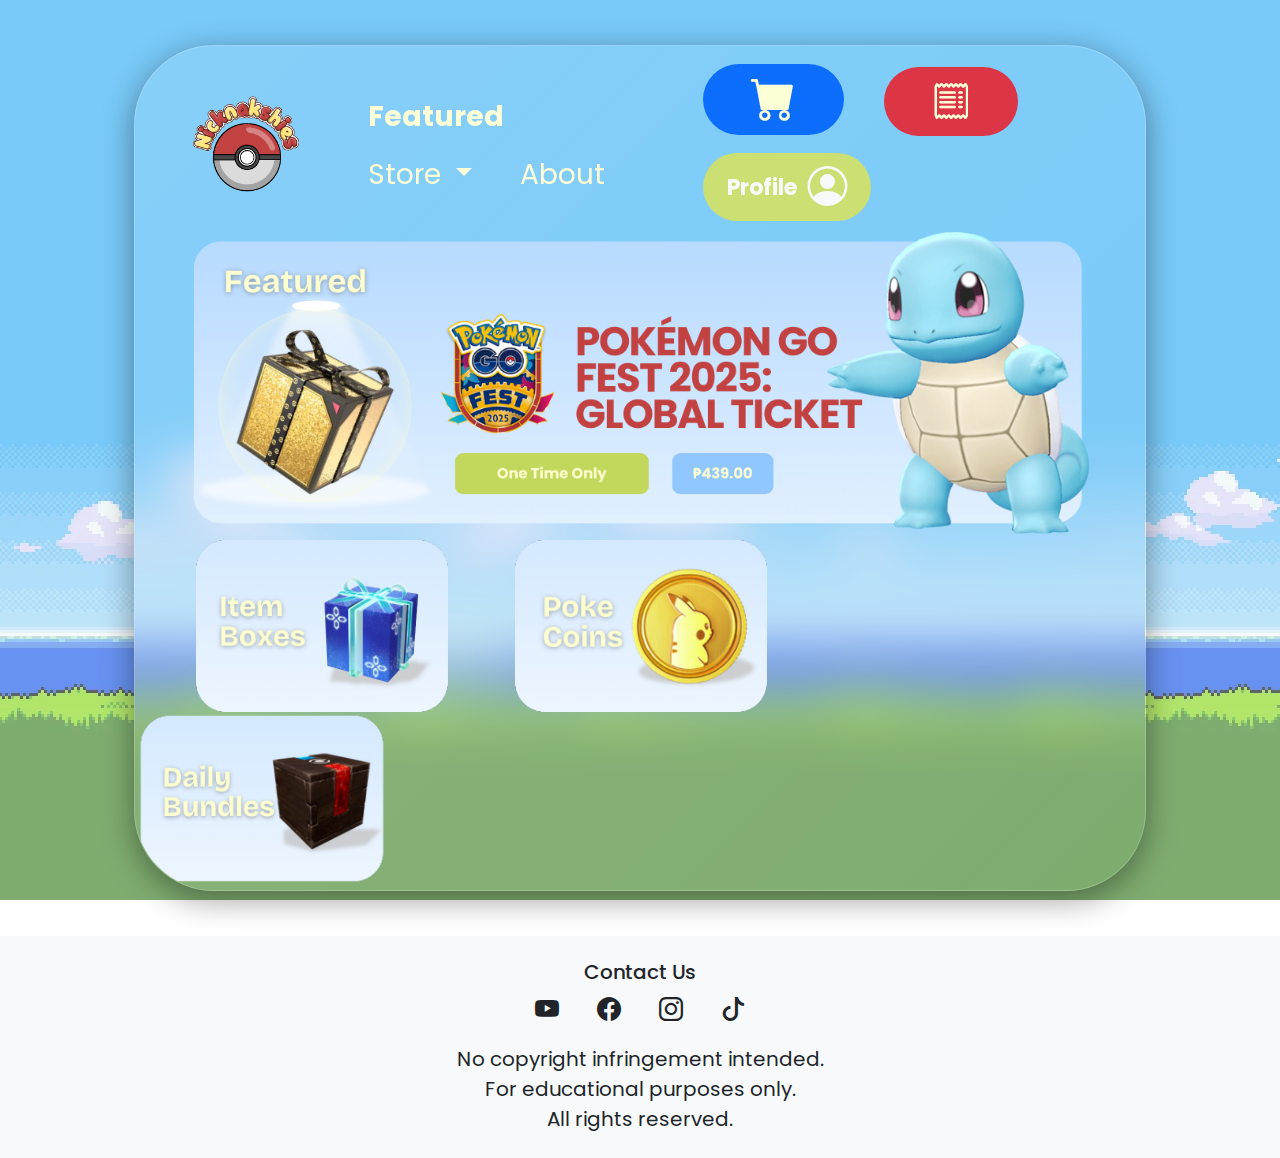
==== index.html @ af0fc051 "FINAL COPY" ====
<!DOCTYPE html>
<html lang="en">
<head>
    <meta charset="UTF-8">
    <meta name="viewport" content="width=device-width, initial-scale=1.0">
    <link rel="icon" type="image/png" href="/assets/favicon/favicon-96x96.png" sizes="96x96" />
    <link rel="icon" type="image/svg+xml" href="/assets/favicon/favicon.svg" />
    <link rel="shortcut icon" href="/assets/favicon//favicon.ico" />
    <link rel="apple-touch-icon" sizes="180x180" href="/assets/favicon//apple-touch-icon.png" />
    <link rel="manifest" href="/assets/favicon//site.webmanifest" />

    <title>Pokemon GO Web Store</title>
    
    <!-- Poppins Font-->
    <link href="https://fonts.googleapis.com/css2?family=Poppins:wght@300;400;500;600;700&display=swap" rel="stylesheet">

    <!-- BootStrap-->
    <link href="https://cdn.jsdelivr.net/npm/bootstrap@5.3.3/dist/css/bootstrap.min.css" rel="stylesheet" integrity="sha384-QWTKZyjpPEjISv5WaRU9OFeRpok6YctnYmDr5pNlyT2bRjXh0JMhjY6hW+ALEwIH" crossorigin="anonymous">
    <link href="https://cdn.jsdelivr.net/npm/bootstrap-icons@1.10.5/font/bootstrap-icons.css" rel="stylesheet">
    
    <!--CSS natin-->
    <link rel="stylesheet" href="../pages/style.css">

</head>
<body>
    <div class="main-window">
        <!-- NAVBAR START -->
        <nav class="navbar navbar-expand-lg navbar-light bg-light px-4 mt-0 ms-3">
            <a class="navbar-brand" href="#">
                <img src="../assets/Logo.png" alt="Logo" >
            </a>

            <button class="navbar-toggler" type="button" data-bs-toggle="collapse" data-bs-target="#navbarContent"
                aria-controls="navbarContent" aria-expanded="false" aria-label="Toggle navigation">
                <span class="navbar-toggler-icon"></span>
            </button>

            <!-- Navbar content -->
            <div class="collapse navbar-collapse" id="navbarContent">

                <ul class="navbar-nav me-auto mb-2 mb-lg-0 ms-0 mt-2">
                    <li class="nav-item fs-3 me-5 ms-4">
                        <a class="nav-link fw-bold" href="/pages/Store/store.html#navbarContent">Featured</a>
                    </li>

                    <li class="nav-item dropdown fs-3 ms-4 me-2">
                        <a class="nav-link dropdown-toggle" href="#" id="storeDropdown" role="button" data-bs-toggle="dropdown" aria-expanded="false">
                            Store
                        </a>
                        <ul class="dropdown-menu" aria-labelledby="storeDropdown">
                            <li><a class="dropdown-item" href="/pages/Store/store.html#item-boxes">Item Boxes</a></li>
                            <li><a class="dropdown-item" href="../pages/Store/store.html#Poke-coins">Poke Coins</a></li>
                            <li><a class="dropdown-item" href="../pages/Store/store.html#Daily-bundles">Daily Bundles</a></li>
                        </ul>
                    </li>

                    <li class="nav-item fs-3 ms-4 me-2">
                        <a class="nav-link" href="#footer">About</a>
                    </li>
                </ul>


                <ul class="navbar-nav mb-2 mb-lg-0 me-5">
                    <li class="nav-item me-4 mt-1">
                        <a class="nav-link" href="/pages/Cart/cart.html">
                            <i class="bi bi-cart-fill override-icon rounded-pill bg-primary px-5 py-1" style="font-size: 2.8rem;"></i>
                        </a>
                    </li>
                    <li class="nav-item me-3 mt-2">
                        <a class="nav-link" href="/pages/Past_Orders/orders.html">
                            <i class="bi bi-receipt override-icon rounded-pill bg-danger px-5 py-2"></i>
                        </a>
                    </li>
                    <li class="nav-item me-1">
                        <a class="nav-link" href="../pages/Profile/profile.html">
                            <div class="d-flex align-items-center rounded-pill mt-1 px-4 py-1 fw-bold text-light" style="gap: 10px; background-color: #cbdf72;">Profile
                                <i class="bi bi-person-circle fs-1 text-light"></i>
                            </div>
                        </a>   
                    </li>
                </ul>
            </div>
        </nav>  
        <section class="featured-image" style="margin-bottom: -3%;"> 
            <h2>
                <a class="nav-link" href="../pages/Store/store.html">
                    <img src="../../assets/FEATURED CANVA.png" alt="Featured Image">
                </a>
            </h2>
        </section>        
        <a href="/pages/Store/store.html#item-boxes" >
            <img src="../assets/ITEM BOX.png" alt="Item Boxes"class="item-box" style="margin-left: 6%;">
        </a>
        <a href="/pages/Store/store.html#Poke-coins">
            <img src="../assets/POKECOINS.png" alt="Poke Coins"class="poke-coins" >
        </a>
        <a href="/pages/Store/store.html#Daily-bundles">
            <img src="../assets/DAILY BUNDLES.png" alt="Daily Bundles"class="daily-bundles">            
        
        </a>
        
   </div>
    <footer class="bg-light text-dark py-4" id="footer">
        <div class="container text-center">
          <h5>Contact Us</h5>
          <!-- Social Media Icons -->
          <div class="mb-3">
            <a href="#" class=" mx-3">
              <i class="bi bi-youtube text-dark" style="font-size: 1.5rem;"></i>
            </a>
            <a href="#" class=" mx-3 text-dark" >
              <i class="bi bi-facebook" style="font-size: 1.5rem;"></i>
            </a>
            <a href="https://www.instagram.com/frishdesu/" target="_blank" class=" mx-3">
              <i class="bi bi-instagram text-dark" style="font-size: 1.5rem;"></i>
            </a>
            <a href="#" class=" mx-3">
              <i class="bi bi-tiktok text-dark" style="font-size: 1.5rem;"></i>
            </a>
          </div>
      
          <!-- Disclaimer -->
          <div class="small fs-5">
            No copyright infringement intended.<br>
            For educational purposes only. <br>
            All rights reserved.
          </div>
          
        </div>
      </footer>
    <script src="https://cdn.jsdelivr.net/npm/bootstrap@5.3.3/dist/js/bootstrap.bundle.min.js" integrity="sha384-YvpcrYf0tY3lHB60NNkmXc5s9fDVZLESaAA55NDzOxhy9GkcIdslK1eN7N6jIeHz" crossorigin="anonymous"></script>
    <script>
        window.addEventListener("resize", () => {
            console.log("Window width:", window.innerWidth);
        });

    // Load profile image on home page
        document.addEventListener("DOMContentLoaded", function() {
            var savedImage = localStorage.getItem("profileImage");
            if (savedImage) {
                document.getElementById("home-profile-icon").style.backgroundImage = "url('" + savedImage + "')";
            }
        });

    </script>
    
</body>
</html>
---- pages/style.css ----
body {
    font-family: 'Poppins', sans-serif; font-size: 22px;
}

body {
    background-image: url('../assets/Background.png');
    background-repeat: no-repeat; 
    background-position: center;
    background-attachment: fixed;
    background-size: cover;
}

.main-window {
    max-width: 79vw;
    width: 100%;
    height: 94vh;
    margin: 5vh auto; 
    background: linear-gradient(135deg, rgba(255,255,255,0.1), rgba(255,255,255,0));
    backdrop-filter: blur(25px);
    -webkit-backdrop-filter: blur(25px);
    border-radius: 80px;
    border: 1px solid rgba(255, 255, 255, 0.2);
    box-shadow: 0 8px 32px 0 rgba(0, 0, 0, 0.4);
    overflow: hidden;
}

/* Transparent navbar */
.navbar {
    background-color: transparent !important;
}

.navbar-nav {
    display: flex;
    flex-wrap: wrap;
    align-items: center;
}

.nav-item {
    min-width: 0; 
}

/* Optional: remove box shadow */
.navbar-light {
    box-shadow: none !important;
}

/* Navbar links color */ 
.navbar-light .navbar-nav .nav-link {
    color: #fdffd6; /* or white if dark background */
}

.navbar-light .navbar-nav .nav-link:hover {
    color: #5b7b9e;
}

/* Icon color */
.navbar-light .navbar-nav .nav-link i {
    color: #fdffd6; /* or #fff for dark bg */
}

/* Optional: style the brand/logo image */
.navbar-brand img {
    height: 145px;
}

ul>li>a.nav-link{
    transition: 0.4s ease;
}

ul>li>a.nav-link:hover{
    scale: 1.10;
}

.override-icon{
    font-size:2.4rem;
}

.scroll-offset{
    scroll-margin-top: 250px;
}

.featured-image{
    text-align: center; 
    padding-top: 20px; /* Adjust spacing if needed */
}

.featured-image img {
    width: 90%;
    margin-top: -5%;
    height: auto;
    transition: 0.4s ease;
}

.featured-image img:hover{
    scale: 1.03;
}

.item-box, .poke-coins, .daily-bundles{
    width: 25%;
    margin-right: 6%;
    transition: 0.4s ease;
}

.item-box:hover, .poke-coins:hover, .daily-bundles:hover{
    transform: scale(1.05);
}

div a {
    text-decoration: none;
}
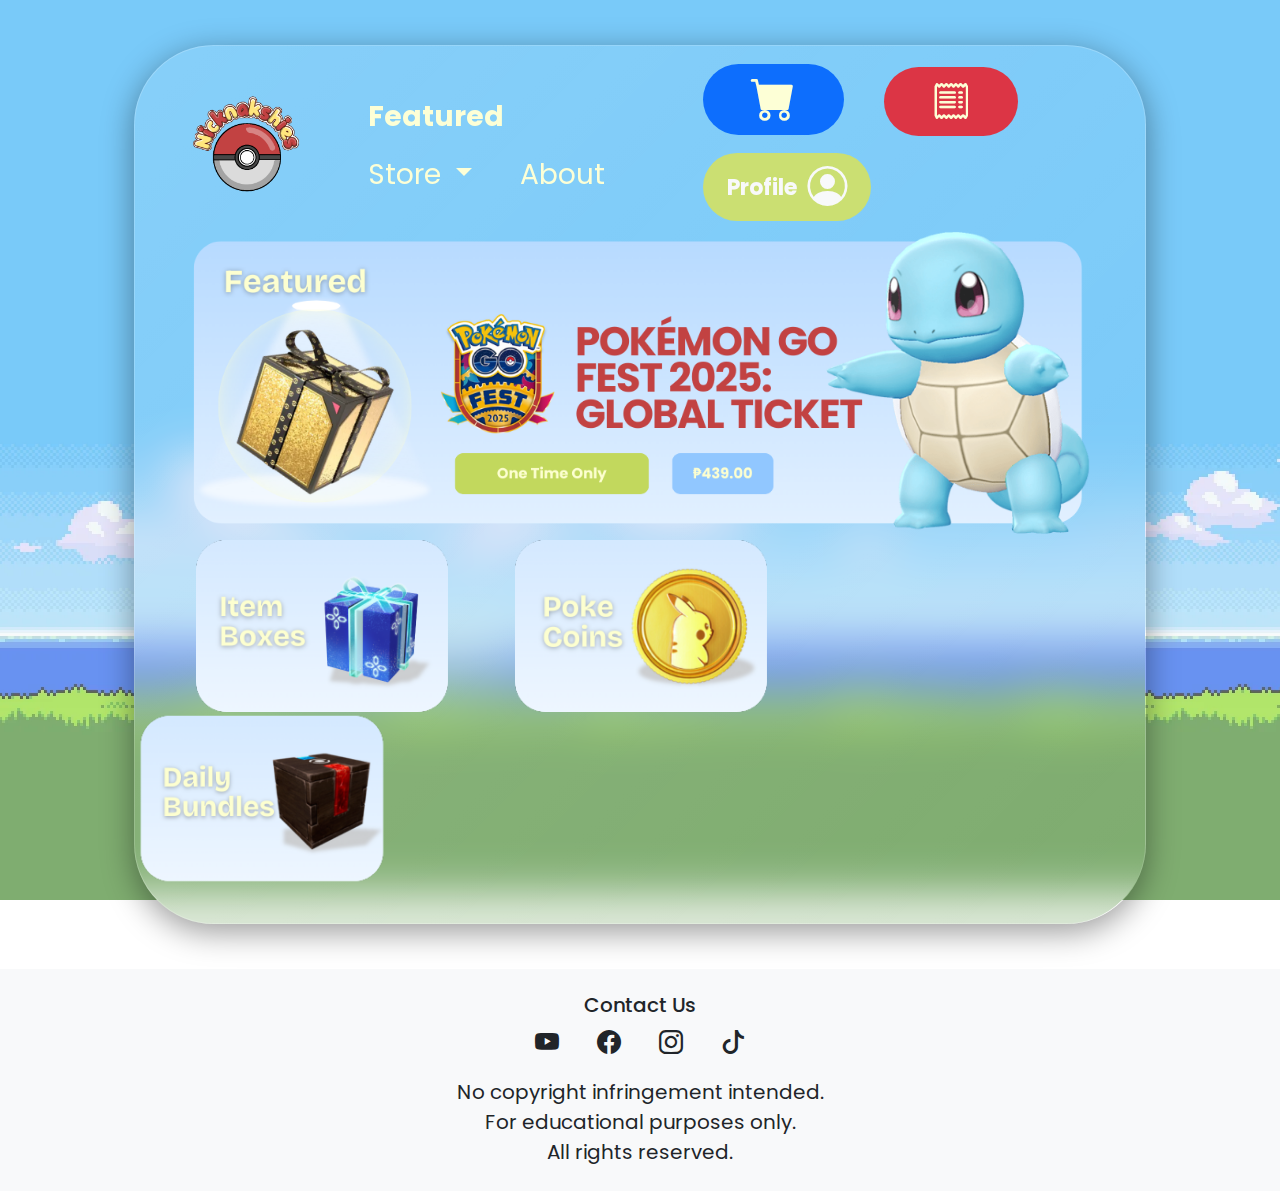
==== commit afb933be: "FINAL NA LAST NA TO" ====
--- a/index.html
+++ b/index.html
@@ -95,8 +95,7 @@
             <img src="../assets/POKECOINS.png" alt="Poke Coins"class="poke-coins" >
         </a>
         <a href="/pages/Store/store.html#Daily-bundles">
-            <img src="../assets/DAILY BUNDLES.png" alt="Daily Bundles"class="daily-bundles">            
-        
+            <img src="../assets/DAILY BUNDLES.png" alt="Daily Bundles"class="daily-bundles" >            
         </a>
         
    </div>
--- a/pages/style.css
+++ b/pages/style.css
@@ -13,7 +13,7 @@
 .main-window {
     max-width: 79vw;
     width: 100%;
-    height: 94vh;
+    height: auto;
     margin: 5vh auto; 
     background: linear-gradient(135deg, rgba(255,255,255,0.1), rgba(255,255,255,0));
     backdrop-filter: blur(25px);
@@ -22,6 +22,7 @@
     border: 1px solid rgba(255, 255, 255, 0.2);
     box-shadow: 0 8px 32px 0 rgba(0, 0, 0, 0.4);
     overflow: hidden;
+    padding-bottom: 3%;
 }
 
 /* Transparent navbar */
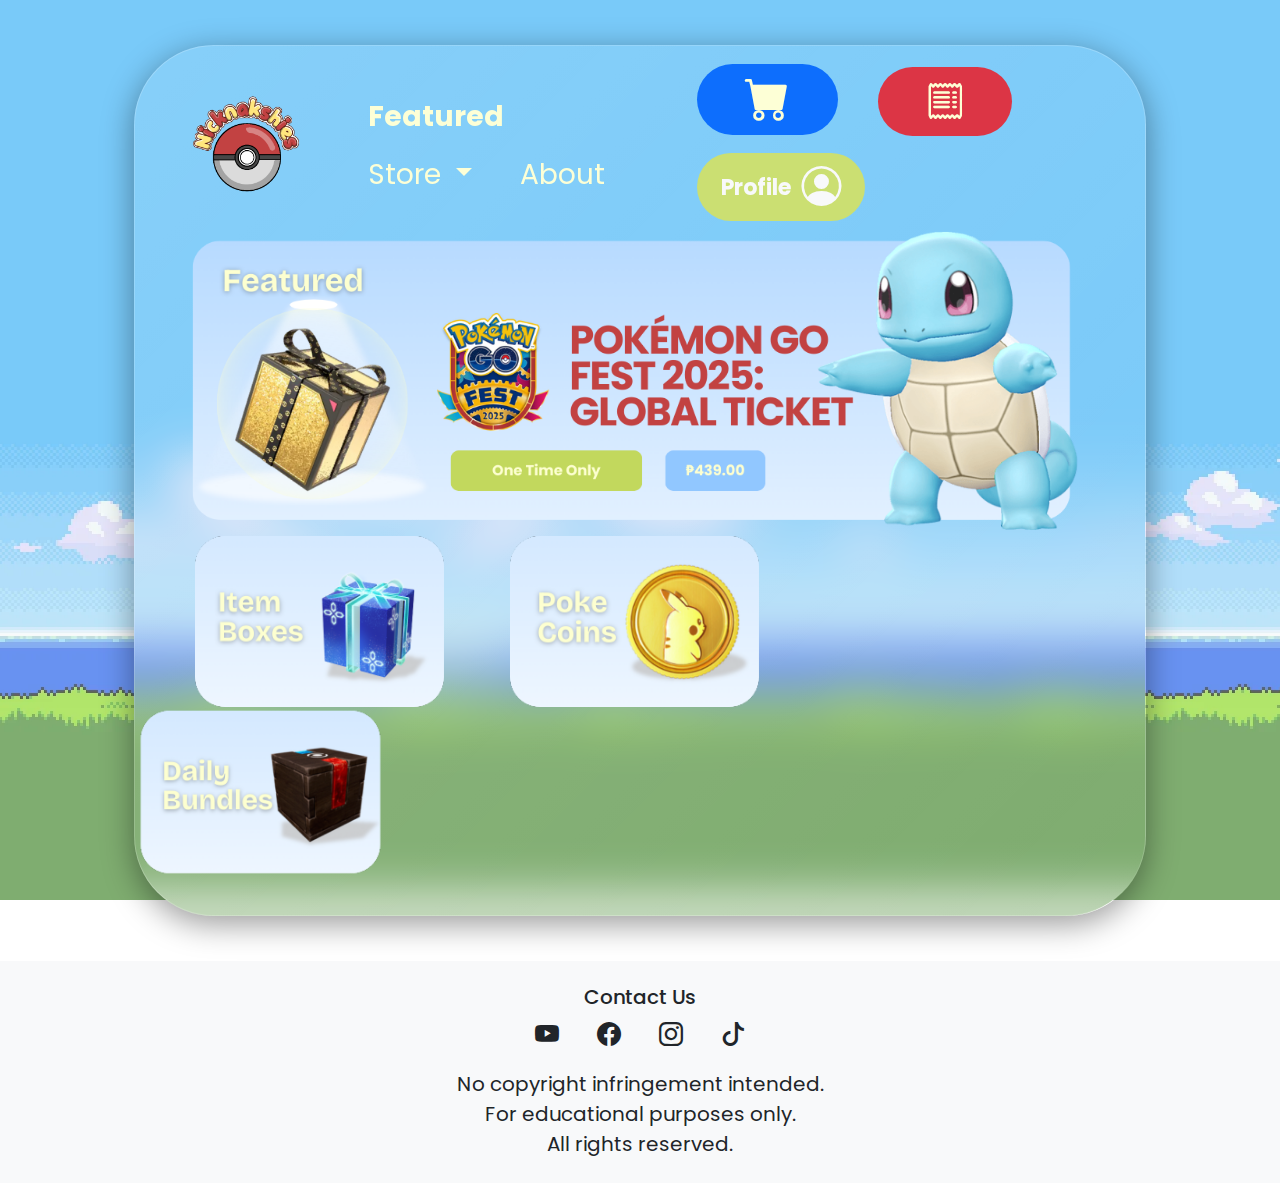
==== commit 62e6e4dc: "SOCIALS Update kasi kinakabahan aq" ====
--- a/index.html
+++ b/index.html
@@ -104,16 +104,16 @@
           <h5>Contact Us</h5>
           <!-- Social Media Icons -->
           <div class="mb-3">
-            <a href="#" class=" mx-3">
+            <a href="https://www.youtube.com/pokemongo" target="_blank" class=" mx-3">
               <i class="bi bi-youtube text-dark" style="font-size: 1.5rem;"></i>
             </a>
-            <a href="#" class=" mx-3 text-dark" >
+            <a href="https://www.facebook.com/PokemonGO/" target="_blank" class=" mx-3 text-dark" >
               <i class="bi bi-facebook" style="font-size: 1.5rem;"></i>
             </a>
-            <a href="https://www.instagram.com/frishdesu/" target="_blank" class=" mx-3">
+            <a href="https://www.instagram.com/pokemongoapp/" target="_blank" class=" mx-3">
               <i class="bi bi-instagram text-dark" style="font-size: 1.5rem;"></i>
             </a>
-            <a href="#" class=" mx-3">
+            <a href="https://www.tiktok.com/@pokemongo?lang=en" target="_blank" class=" mx-3">
               <i class="bi bi-tiktok text-dark" style="font-size: 1.5rem;"></i>
             </a>
           </div>
--- a/pages/style.css
+++ b/pages/style.css
@@ -23,6 +23,7 @@
     box-shadow: 0 8px 32px 0 rgba(0, 0, 0, 0.4);
     overflow: hidden;
     padding-bottom: 3%;
+    padding-right: 1%;
 }
 
 /* Transparent navbar */
@@ -47,7 +48,7 @@
 
 /* Navbar links color */ 
 .navbar-light .navbar-nav .nav-link {
-    color: #fdffd6; /* or white if dark background */
+    color: #fdffd6;
 }
 
 .navbar-light .navbar-nav .nav-link:hover {
@@ -56,7 +57,7 @@
 
 /* Icon color */
 .navbar-light .navbar-nav .nav-link i {
-    color: #fdffd6; /* or #fff for dark bg */
+    color: #fdffd6;
 }
 
 /* Optional: style the brand/logo image */
@@ -82,7 +83,7 @@
 
 .featured-image{
     text-align: center; 
-    padding-top: 20px; /* Adjust spacing if needed */
+    padding-top: 20px; 
 }
 
 .featured-image img {
